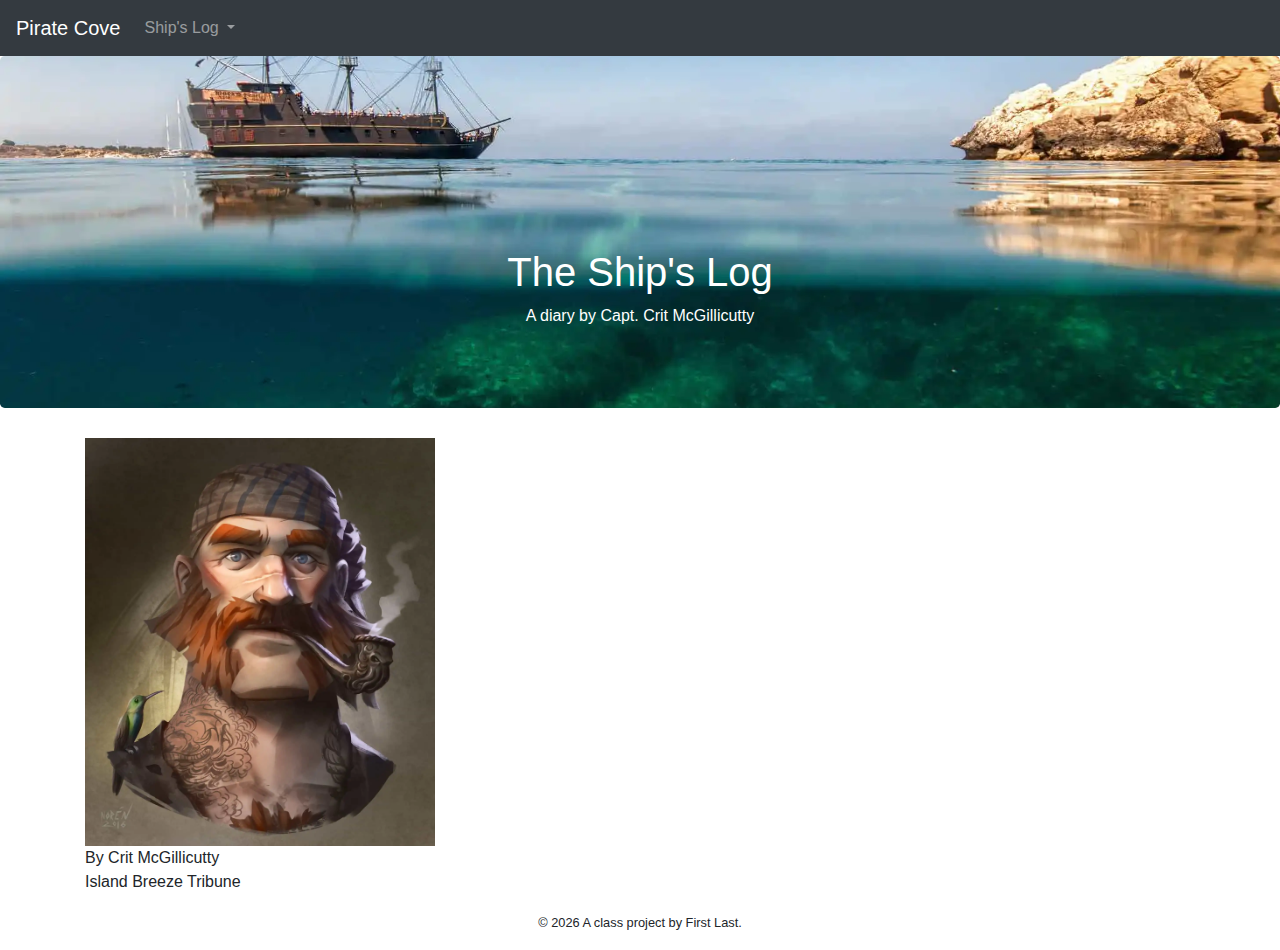
==== docs/2018-10-18.html @ eb9b33cd "first day of static" ====
<!doctype html>
<html lang="en">
<!-- A Intro to Coding for Journalists class project -->
<head>
  <title> Pirate Cove | Default title</title>
  <meta name="description" content="Default description">
  <meta charset="utf-8">
  <meta http-equiv="X-UA-Compatible" content="IE=edge" />
  <meta name="viewport" content="width=device-width, initial-scale=1, maximum-scale=1">
  <link rel="stylesheet" href="css/main.css">
</head>
<body>
  <nav class="navbar navbar-expand-lg navbar-dark bg-dark">
  <a class="navbar-brand" href="index.html">Pirate Cove </a>
  <button class="navbar-toggler" type="button" data-toggle="collapse" data-target="#navbarNavDropdown" aria-controls="navbarNavDropdown" aria-expanded="false" aria-label="Toggle navigation">
    <span class="navbar-toggler-icon"></span>
  </button>
  <div class="collapse navbar-collapse" id="navbarNavDropdown">
    <ul class="navbar-nav">
      <li class="nav-item dropdown">
        <a class="nav-link dropdown-toggle" href="#" id="navbarDropdownMenuLink" role="button" data-toggle="dropdown" aria-haspopup="true" aria-expanded="false">
         Ship's Log
        </a>
        <div class="dropdown-menu" aria-labelledby="navbarDropdownMenuLink">
          <a class="dropdown-item" href="2018-10-18.html">Oct. 18</a>
          <a class="dropdown-item" href="2018-10-19.html">Oct. 19</a>
          <a class="dropdown-item" href="2018-10-20.html">Oct. 20</a>
        </div>
      </li>
    </ul>
  </div>
</nav>

  <div class="jumbotron banner text-center">
  <h1>The Ship's Log</h1>
  <p>A diary by Capt. Crit McGillicutty</p> 
</div>

  
<article class="container">
  <div class="row">
    <div class="col-sm-4 left-rail">
      
        <img src="img/pirate.jpg" alt="pirate character" class="img-fluid">
        <p class="byline">By Crit McGillicutty<br>
        <span>Island Breeze Tribune</span></p>
      
    </div>
    <div class="col-sm-8">
      

    </div>
  </div>
</article>


  <p id="legal" class="center-block text-center">
  <small>&copy; <span class="copyright-year"></span>
  A class project by First Last.
</p>


  <script src="js/jquery.js"></script>
  <script src="js/popper.js"></script>
  <script src="js/bootstrap.js"></script>
  <script src="js/scripts.js"></script>
</body>
</html>
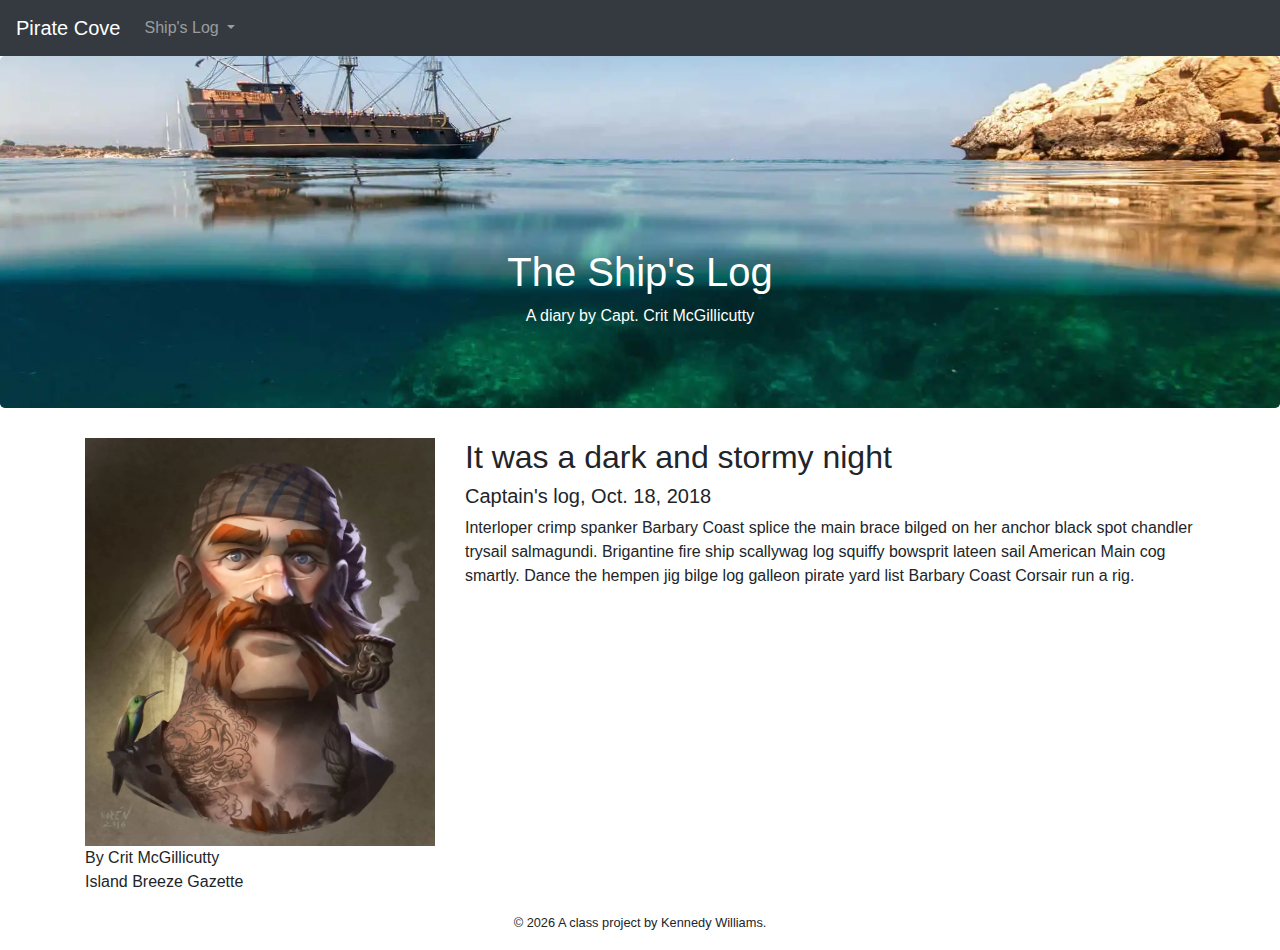
==== commit e3cfdfb8: "added all elements except kraken photos" ====
--- a/docs/2018-10-18.html
+++ b/docs/2018-10-18.html
@@ -2,7 +2,7 @@
 <html lang="en">
 <!-- A Intro to Coding for Journalists class project -->
 <head>
-  <title> Pirate Cove | Default title</title>
+  <title> Pirate Cove |  It was a dark and storymy night</title>
   <meta name="description" content="Default description">
   <meta charset="utf-8">
   <meta http-equiv="X-UA-Compatible" content="IE=edge" />
@@ -43,11 +43,15 @@
       
         <img src="img/pirate.jpg" alt="pirate character" class="img-fluid">
         <p class="byline">By Crit McGillicutty<br>
-        <span>Island Breeze Tribune</span></p>
+        <span>Island Breeze Gazette</span></p>
       
     </div>
     <div class="col-sm-8">
       
+  <h2>It was a dark and stormy night</h2>
+  <h5>Captain's log, Oct. 18, 2018</h5>
+  <p>Interloper crimp spanker Barbary Coast splice the main brace bilged on her anchor black spot chandler trysail salmagundi. Brigantine fire ship scallywag log squiffy bowsprit lateen sail American Main cog smartly. Dance the hempen jig bilge log galleon pirate yard list Barbary Coast Corsair run a rig.</p>
+
 
     </div>
   </div>
@@ -56,7 +60,7 @@
 
   <p id="legal" class="center-block text-center">
   <small>&copy; <span class="copyright-year"></span>
-  A class project by First Last.
+  A class project by Kennedy Williams.
 </p>
 
 
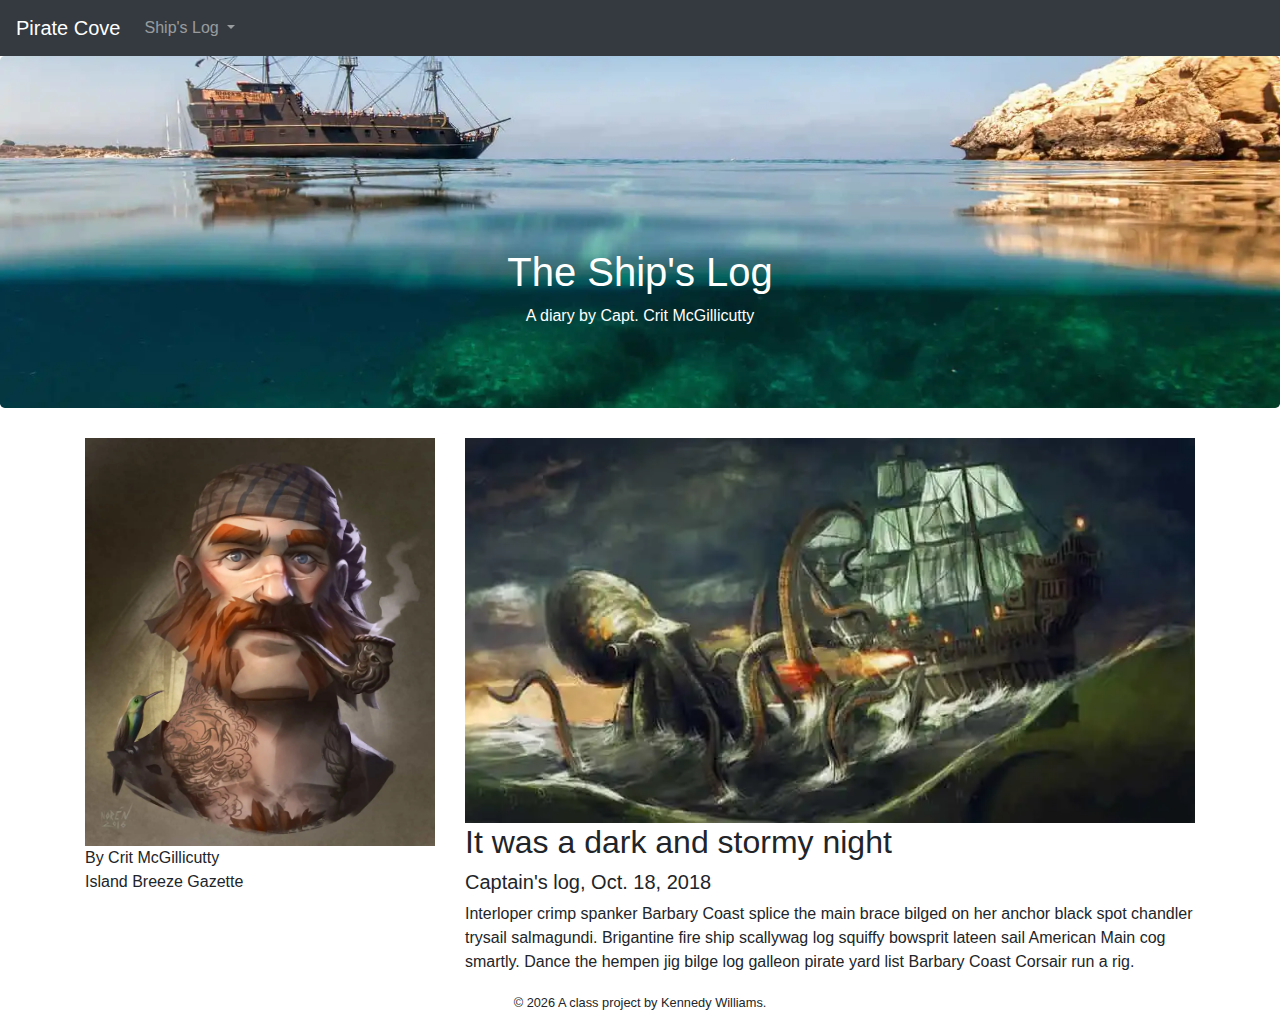
==== commit a8253225: "final static app site" ====
--- a/docs/2018-10-18.html
+++ b/docs/2018-10-18.html
@@ -48,6 +48,7 @@
     </div>
     <div class="col-sm-8">
       
+  <img class="img-fluid" src="img/kraken01.jpg" alt="Kraken Photo">
   <h2>It was a dark and stormy night</h2>
   <h5>Captain's log, Oct. 18, 2018</h5>
   <p>Interloper crimp spanker Barbary Coast splice the main brace bilged on her anchor black spot chandler trysail salmagundi. Brigantine fire ship scallywag log squiffy bowsprit lateen sail American Main cog smartly. Dance the hempen jig bilge log galleon pirate yard list Barbary Coast Corsair run a rig.</p>
